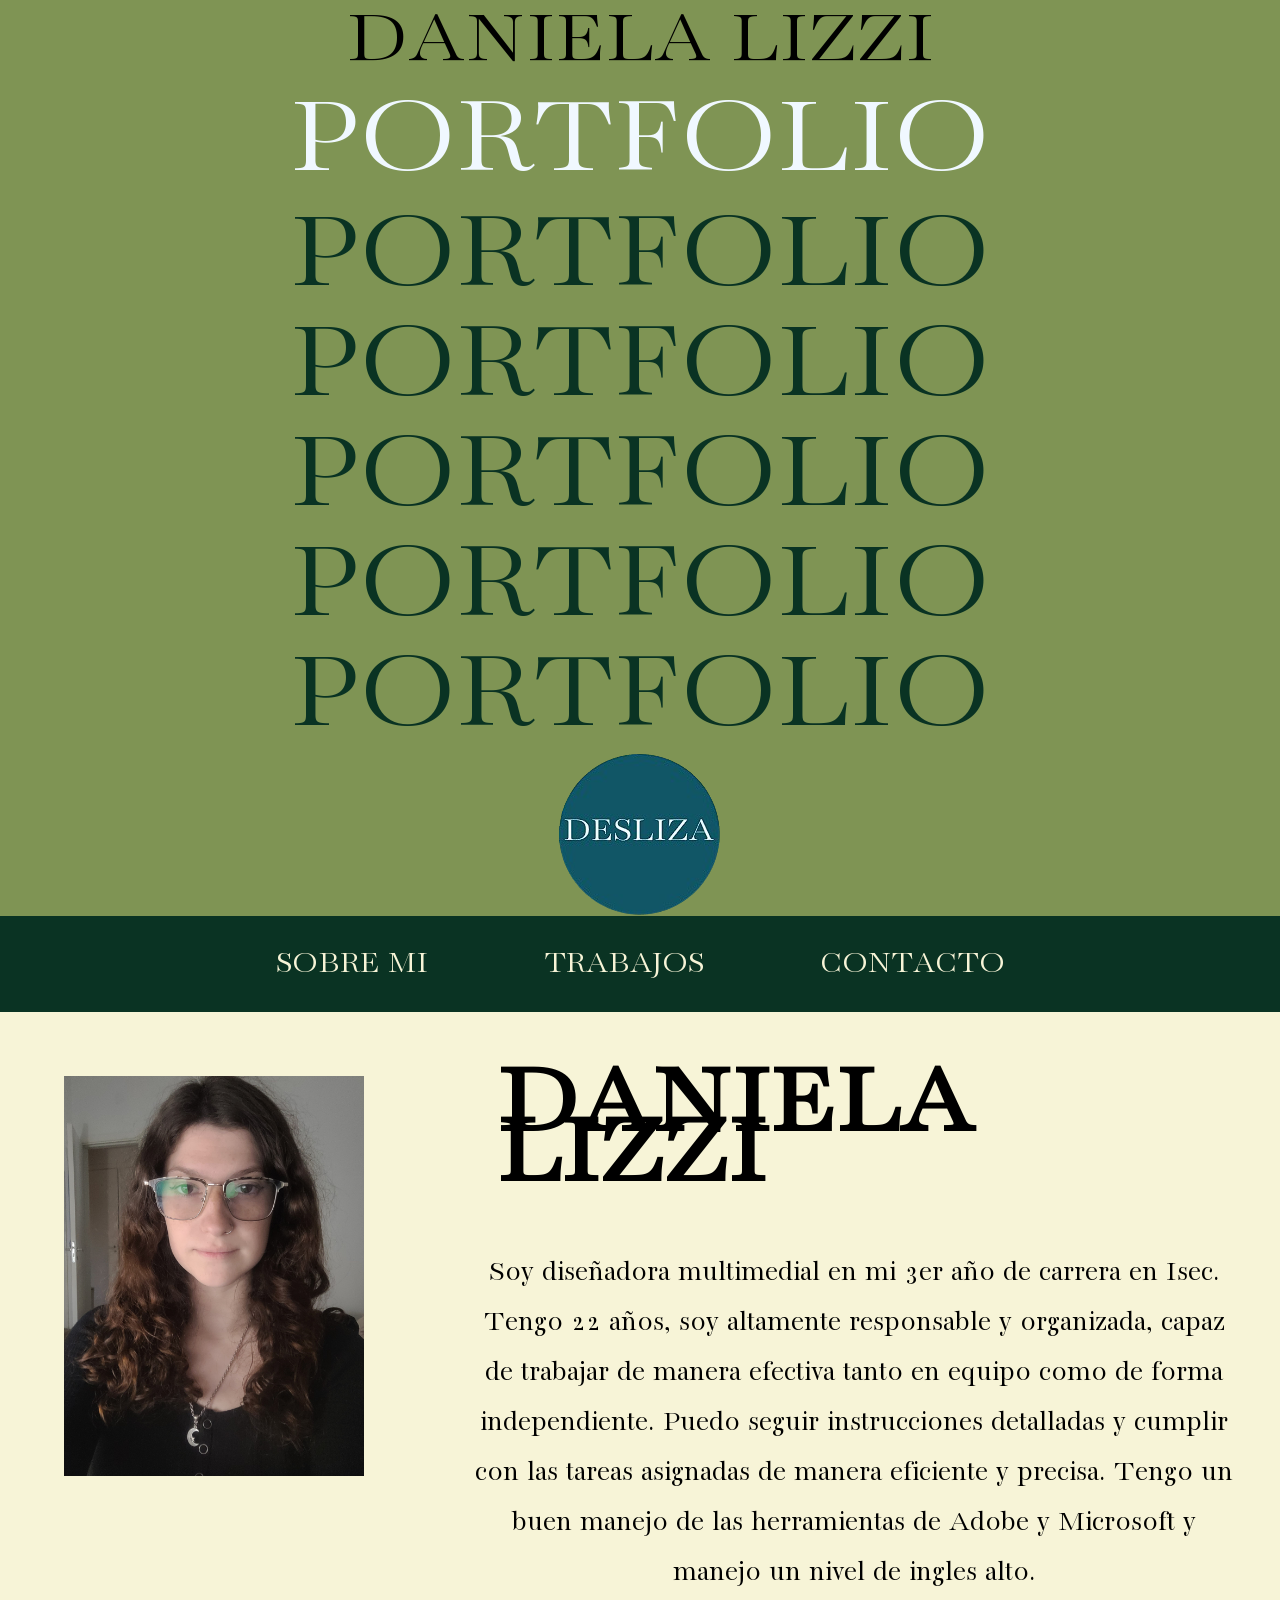
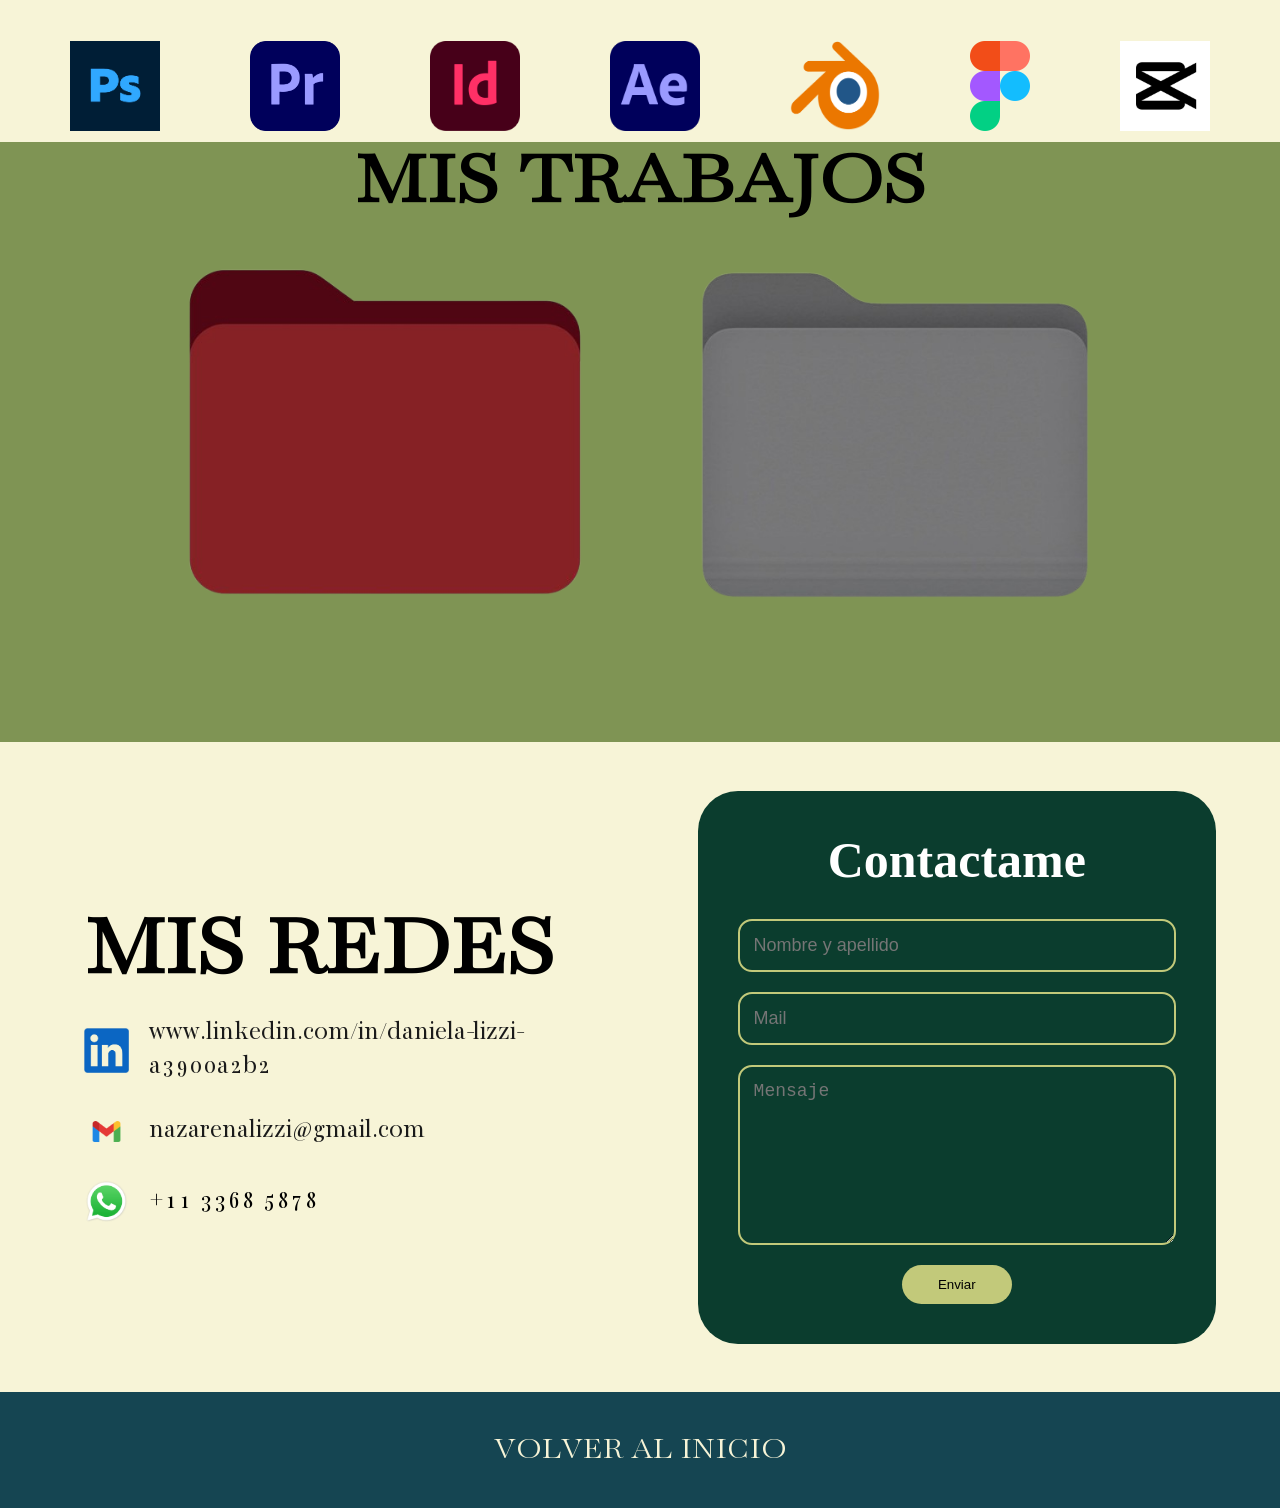
==== index.html @ 2e84801c "borrado de carpeta" ====
<!DOCTYPE html>
<html lang="es">

<head>
    <meta charset="UTF-8">
    <meta name="viewport" content="width=device-width, initial-scale=1.0">
    <title>Portfolio Daniela Lizzi</title>
    <link rel="stylesheet" href="Styles.css">
</head>
<body id="INICIO">
<div class="header">
    <h1 class="titulo"> DANIELA LIZZI </h1>
    <h2 class="subtitulo">PORTFOLIO</h2>
    <div class="subtitulo2">
        <span>PORTFOLIO</span>
        <span>PORTFOLIO</span>
        <span>PORTFOLIO</span>
        <span>PORTFOLIO</span>
        <span>PORTFOLIO</span>

    </div>

    <div class="Desliza">
        <img src="img/image-removebg-preview.png" alt="desliza">
    </div>
</div>

<div class="barra-navegadora">
  <nav class="nav-buttons">
    <a href="#SOBRE-MI">SOBRE MI</a>
    <a href="#TRABAJOS">TRABAJOS</a>
    <a href="#CONTACTO">CONTACTO</a>
  </nav>
</div>

<section id="SOBRE-MI">
<div class="sobre-mi">
    <div class="presentacion">
        <img src="img/20250612_134038.jpg" alt="yo">
        <div class="textopres">
            <h3 class="nombre">DANIELA LIZZI</h3>
            <p>Soy diseñadora multimedial en mi 3er año de carrera en Isec. Tengo 22 años, soy altamente responsable y
                organizada, capaz de trabajar de manera efectiva tanto en equipo como de forma independiente. Puedo
                seguir
                instrucciones detalladas y cumplir con las tareas asignadas de manera eficiente y precisa. Tengo un buen
                manejo de las herramientas de Adobe y Microsoft y manejo un nivel de ingles alto.</p>
        </div>
    </div>
    <div class="aplicaciones">
        <img src="img/Adobe_Illustrator_CC_icon.svg.png" alt="illustrator">
        <img src="img/channels4_profile.jpg" alt="photoshop">
        <img src="img/Adobe_Premiere_Pro_CC_icon.svg.png" alt="premiere">
        <img src="img/Adobe_InDesign_CC_icon.svg.png" alt="indesign">
        <img src="img/Adobe_After_Effects_CC_icon.svg.png" alt="after effects">
        <img src="img/Blender_logo_no_text.svg.png" alt="blender">
        <img src="img/Figma-logo.svg.png" alt="figma">
        <img src="img/image.png" alt="capcut">
        <img src="img/image (1).png" alt=" canva">

    </div>
</div>
</section>

<section id="TRABAJOS">
<div class="trabajos">
<h4>MIS TRABAJOS</h4>

<div class="carpetas">
    <a href="audiovisual.html" class="carpeta-boton">
      <img src="img/burgundy_folder_icon_macbook-removebg-preview.png" alt="Carpeta audiovisual">
      <span class="carpeta-label">AUDIOVISUAL</span>
    </a>
    <a href="grafica.html" class="carpeta-boton">
      <img src="img/desktop_folders-removebg-preview.png" alt="Carpeta gráfica">
      <span class="carpeta-label">GRÁFICA</span>
    </a>
</div>
</div>
</section>

<section id="CONTACTO">
<div class="contacto">
    <div class ="redes">    
    <h5> MIS REDES </h5>
  <div class="item">
    <img src="img/apps.46485.9007199266245564.44dc7699-748d-4c34-ba5e-d04eb48f7960-removebg-preview.png" alt="LinkedIn">
    <a href="https://www.linkedin.com/in/daniela-lizzi-a3900a2b2" target="_blank" rel="noopener noreferrer">www.linkedin.com/in/daniela-lizzi-a3900a2b2</a>
  </div>

  <div class="item">
    <img src="img/google_mail_gmail_logo_icon_159346.webp" alt="Email">
    <a href="mailto:nazarenalizzi@gmail.com">nazarenalizzi@gmail.com</a>
  </div>

  <div class="item">
    <img src="img/WhatsApp.svg.png" alt="WhatsApp">
    <span>+11 3368 5878</span>
  </div>
 </div>

<div class="formulario">
    <h2>Contactame</h2>

    <input type="text" placeholder="Nombre y apellido">
    <input type="email" placeholder="Mail">
    <textarea placeholder="Mensaje"></textarea>

    <button>Enviar</button>
  </div>

</div>
</section>

<div class="volver-container">
  <a class="volver-boton" href="#INICIO">VOLVER AL INICIO</a>
</div>
</body>

</html>
---- Styles.css ----
*{
  margin: 0;
  padding: 0;
  box-sizing: border-box;
}

html, body {
  width: 100%;
  min-height: 100%;
  background-color: #F7F4D7;
  overflow-x: hidden;
}

.header {
    width: 100%;
    min-height: 800px;
    background-color: #7f9454;
}

.titulo {
    color: black;
    font-family: bacasime;  
    display: flex;
    flex-direction: column;
    align-items: center;
    font-size: 80px;  
    font-weight: lighter;
}

@font-face{
 font-family: "bacasime";
    src: url(fonts/Bacasime_Antique/BacasimeAntique-Regular.ttf );
}
.subtitulo {
    color: aliceblue;
    font-family: bacasime;
    display: flex;
    flex-direction: column;
    align-items: center;
    font-size: 120px;  
    font-weight: lighter;
}

.subtitulo2 {
    color: #0A3323;
    font-family: bacasime;
    display:flex;
    flex-direction: column;
    align-items: center;
     font-size: 120px;  
    font-weight: lighter;
    line-height: 110px;
}
.Desliza {
    display:flex;
    flex-direction: column;
    align-items: center;
}
.barra-navegadora {
    width: 100%;
    background-color: #0A3323 ;
    padding: 20px 0;
}

.nav-buttons {
    display: flex;
    justify-content: center;
    align-items: center;
    gap: 60px;
}

.nav-buttons a {
    font-family: bacasime;
    font-size: 32px;
    color: #F7F4D7;
    text-decoration: none;
    padding: 12px 28px;
   
}

.nav-buttons a:hover {
    transform: translateY(-2px);
}

.volver-container {
  width: 100%;
  background-color: #154552;
  display: flex;
  justify-content: center;
  align-items: center;
  padding: 30px 0;
}

.volver-boton {
  font-family: bacasime;
  font-size: 32px;
  color: #F7F4D7;
  text-decoration: none;
  padding: 12px 38px;

}

.volver-boton:hover {
  transform: translateY(-2px);
}

.sobre-mi {
    width: 100%;
    height: 730px;
    background-color: #F7F4D7;
}
.presentacion {
   display: flex;
   flex-direction: row;
}
.presentacion img {
    width: 400px;
    height: 400px;
   margin: 5%;
}
.presentacion p {
    font-family: bacasime;
    font-size: 30px;
    line-height: 50px;
    margin: 5%;
    text-align: center;
}
.presentacion h3 {
    font-family: bacasime;
    font-size:105px;
    line-height: 50px;
    margin: 8% ;
    display: flex;
    justify-content: center;
}

.aplicaciones {
    display: flex;
    flex-direction: row;
        justify-content: center;
        align-items: center;
        gap:90px;
}
.aplicaciones img {
    width:90px;
    height: 90px;
    
}

.trabajos {
width: 100%;
    height: 600px;
        background-color: #7f9454;
}
.trabajos h4 {
    font-family: bacasime;
    font-size: 80px;
    display: flex;
    justify-content: center;
}
.carpetas {
    display: flex;
    flex-direction: row;
        justify-content: center;
        align-items: center;
        gap: 90px;
}

.carpeta-boton {
  position: relative;
  display: inline-flex;
  border-radius: 36px;
  overflow: hidden;
  transition: transform 0.2s ease, box-shadow 0.2s ease;
}

.carpeta-boton:hover {
  transform: translateY(-6px);
  box-shadow: 0 16px 30px rgba(0, 0, 0, 0.18);
}

.carpeta-boton img {
  display: block;
  width: 420px;
  height: auto;
}

.carpeta-label {
  position: absolute;
  left: 50%;
  bottom: 20px;
  transform: translateX(-50%);
  padding: 10px 24px;
  border-radius: 999px;
  color: #F7F4D7;
  font-family: bacasime;
  font-size: 26px;
  opacity: 0;
  pointer-events: none;
  transition: opacity 0.2s ease;
}

.carpeta-boton:hover .carpeta-label {
  opacity: 1;
}

.contacto {
  display: flex;
  flex-direction: row;
  justify-content: space-between;
  align-items: center;
  gap: 40px;
  background-color: F7F4D7;
  width: 100%;
  min-height: 650px;
  padding: 40px 5%;
}

.redes {
  width: 48%;
  display: flex;
  flex-direction: column;
  gap: 25px;
  padding-left: 10px;
}

.contacto h5 {
  font-family: bacasime;
  font-size: 90px;
  text-align: left;
  margin-left: 10px;
  line-height: 0.9;
}

.item {
  display: flex;
  align-items: center;
  gap: 20px;
  margin-left: 10px;
  font-family: bacasime;
  font-size: 28px;
}

.item img {
  width: 45px;
  height: 45px;
}

.item a {
  color: #1a1a1a;
  text-decoration: none;
  line-height: 1.2;
}

.item a:hover {
  text-decoration: underline;
}

.formulario {
  width: 45%;
  max-width: 520px;
  background-color: #0b3d2e;
  padding: 40px;
  border-radius: 40px;
  color: white;
  display: flex;
  flex-direction: column;
  gap: 20px;
  
}

.formulario h2 {
  font-size: 50px;
  text-align: center;
  margin-bottom: 10px;
}

.formulario input,
.formulario textarea {
  width: 100%;
  padding: 14px;
  border-radius: 14px;
  border: 2px solid #c2c97a;
  background: transparent;
  color: white;
  font-size: 18px;
}

.formulario textarea {
  min-height: 180px;
  resize: vertical;
}

.formulario button {
  align-self: center;
  padding: 12px 36px;
  border-radius: 24px;
  background-color: #c2c97a;
  border: none;
  cursor: pointer;
}

.headergraf {
    width: 100%;
    min-height: 80px;
    background-color: #7f9454;
}
.edicionfotos { 
     width: 100%;
    min-height: 80px;
    background-color: #0A3323;
}
.subtitulo3 {
color: white;
    font-family: bacasime;
    display: flex;
    flex-direction: column;
    align-items: center;
    font-size: 55px;
    font-weight: lighter;
}

.fotosposters {
    width: 100%;
    height: 650px;
    background-color: #F7F4D7;
}

.posters {
    display: flex;
    flex-direction: row;
        justify-content: center;
        align-items: center;
        gap: 90px;
}

.fotosposters img {
    width: 400px;
    height: 600px;
}

.edicionimagenes {
     width: 100%;
    min-height: 80px;
    background-color: #0A3323;
    display: flex;
    align-items: center;
    justify-content: center;
}

.subtitulo4 {
  color: white;
  font-family: bacasime;
  font-size: 55px;
  font-weight: lighter;
  text-align: center;
}

.editadas {
    width: 100%;
    height: 650px;
    background-color: #F7F4D7;
}

.edits {
     display: flex;
    flex-direction: row;
        justify-content: center;
        align-items: center;
        gap: 90px;
}
.editadas img {
    width: 450px;
    height: 600px;
}

.publicidad {
      width: 100%;
    min-height: 80px;
    background-color: #0A3323;
    display: flex;
    align-items: center;
    justify-content: center;
}

.subtitulo5 {
    color: white;
  font-family: bacasime;
  font-size: 55px;
  font-weight: lighter;
  text-align: center;
}

.publi {
    width: 100%;
    height: 650px;
    background-color: #F7F4D7;
    display: flex;
    justify-content: center;
    align-items: center;
}
.publi img {
    width: 450px;
    height: 600px;
    display: block;
}
.headeraudio {
    width: 100%;
    min-height: 80px;
    background-color: #7f9454;
}

.edicionVIDEO {
    width: 100%;
    min-height: 80px;
    background-color: #0A3323;
}
.subtitulo7 {
    color: white;
    font-family: bacasime;
    display: flex;
    flex-direction: column;
    align-items: center;
    font-size: 55px;
    font-weight: lighter;
}

.video-grid {
    width: 100%;
    max-width: 1200px;
    margin: 0 auto;
    padding: 40px 20px 80px;
    display: grid;
    grid-template-columns: repeat(2, minmax(300px, 1fr));
    gap: 28px;
    background-color: #F7F4D7;
}

.video-card {
    background-color: #d6d6d2;
    border-radius: 34px;
    overflow: hidden;
    min-height: 280px;
}

.video-card iframe {
    width: 100%;
    height: 100%;
    min-height: 280px;
}

.animacion{
    width: 100%;
    min-height: 80px;
    background-color: #0A3323;
}
.winniepooh {
    color: white;
    font-family: bacasime;
    display: flex;
    flex-direction: column;
    align-items: center;
    font-size: 55px;
    font-weight: lighter;
}

.videoanimacion {
     width: 100%;
height: 650px;
    background-color: #F7F4D7;
    display: grid;
    grid-template-columns: 1.4fr 1fr;
    gap: 40px;
    justify-content: center;
    align-items: center;
    padding: 40px 5%;
}

.video-winnie {
  background-color: #d6d6d2;
  border-radius: 34px;
  overflow: hidden;
  min-height: 480px;
}

.video-winnie iframe {
  width: 100%;
  height: 100%;
  min-height: 480px;
}

.blends {
  display: grid;
  grid-template-columns: 1fr 1fr;
  grid-template-rows: 1fr 1fr;
  gap: 20px;
  width: 100%;
}

.blends img {
  width: 100%;
  height: 100%;
  object-fit: cover;
  border-radius: 30px;
}
.showreel {
    width: 100%;
    min-height: 80px;
    background-color: #0A3323;
}

.sreel {
     color: white;
    font-family: bacasime;
    display: flex;
    flex-direction: column;
    align-items: center;
    font-size: 55px;
    font-weight: lighter;
}

.videoshow {
  width: 100%;
  background-color: #F7F4D7;
  display: flex;
  justify-content: center;
  padding: 50px 5% 80px;
  box-sizing: border-box;
}

.video-showreel {
  width: 100%;
  max-width: 1180px;
  background-color: #d6d6d2;
  border-radius: 40px;
}

.video-showreel iframe {
  width: 100%;
  height: 100%;
  min-height: 560px;
  display: block;
}
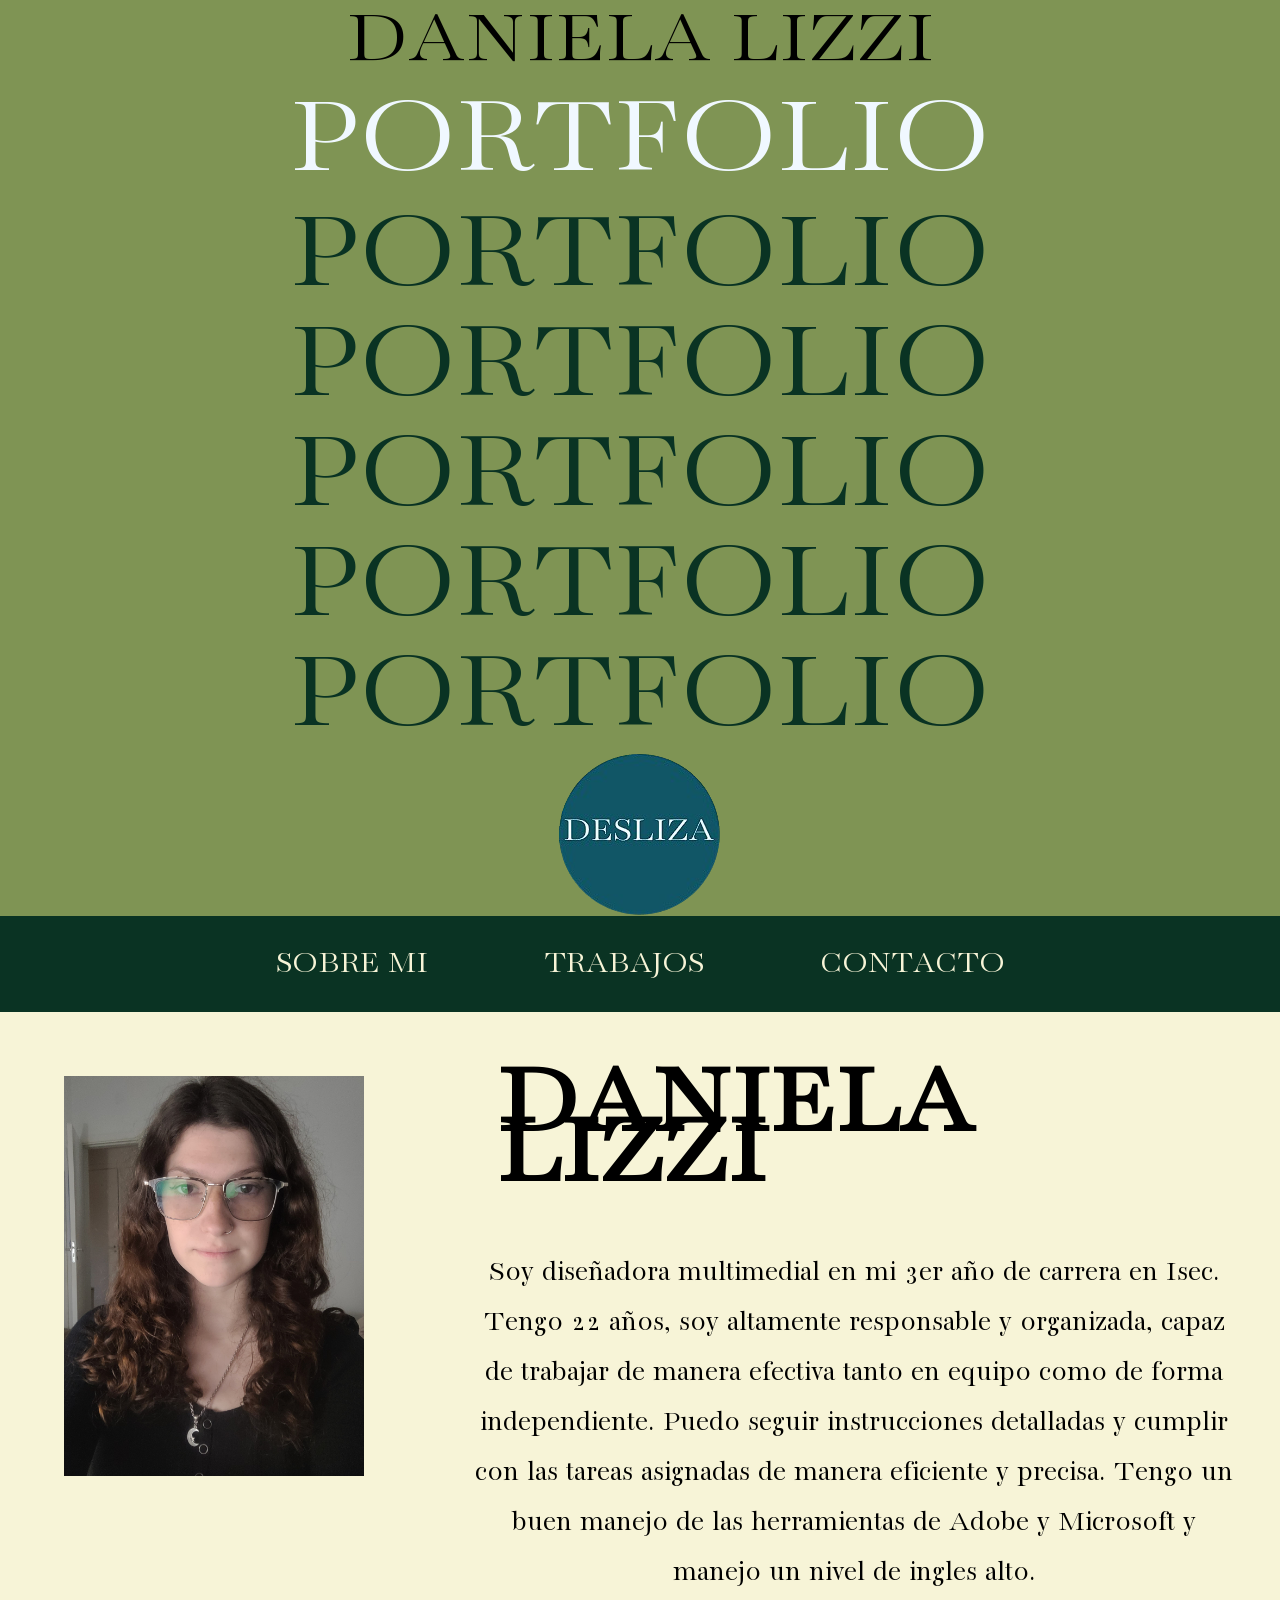
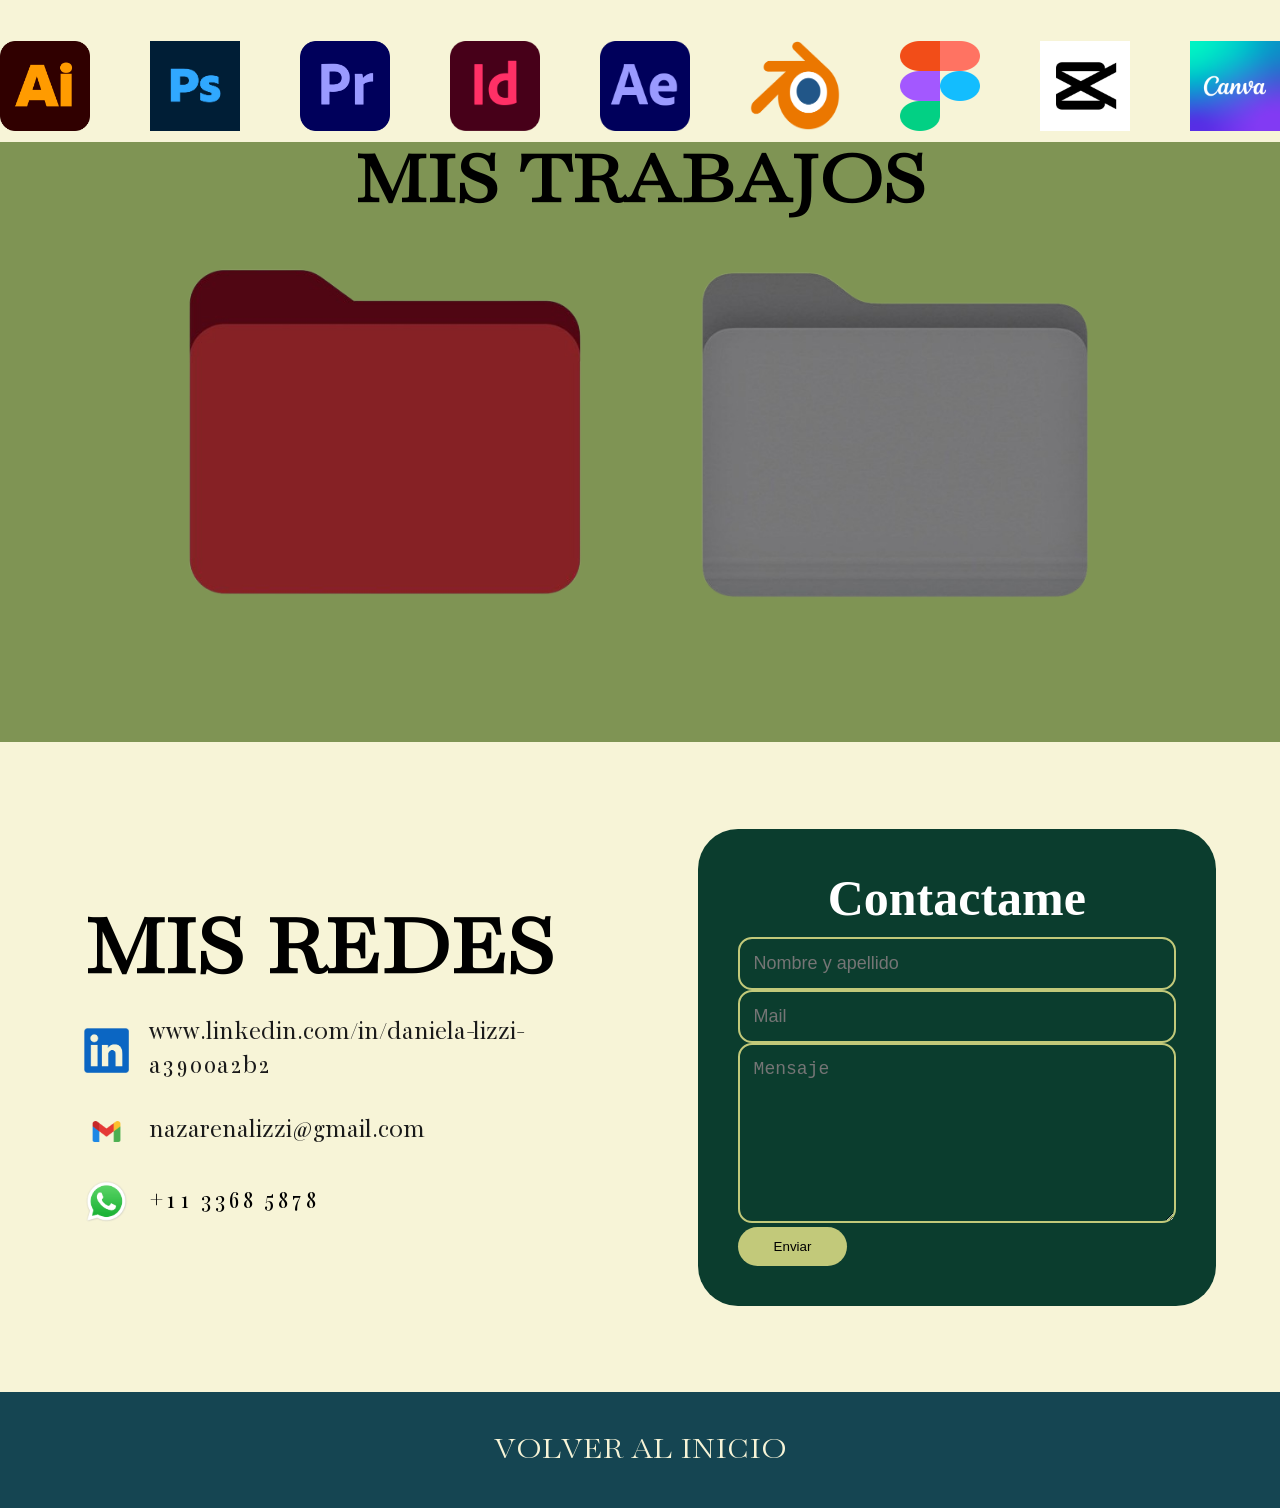
==== commit b3b06c8e: "cambio form sasdas" ====
--- a/index.html
+++ b/index.html
@@ -98,9 +98,9 @@
   </div>
  </div>
 
-<div class="formulario">
+<div class="formulario" > 
+  <form name="Formulario" netlify method="post">
     <h2>Contactame</h2>
-
     <input type="text" placeholder="Nombre y apellido">
     <input type="email" placeholder="Mail">
     <textarea placeholder="Mensaje"></textarea>
--- a/Styles.css
+++ b/Styles.css
@@ -139,7 +139,7 @@
     flex-direction: row;
         justify-content: center;
         align-items: center;
-        gap:90px;
+        gap:60px;
 }
 .aplicaciones img {
     width:90px;
